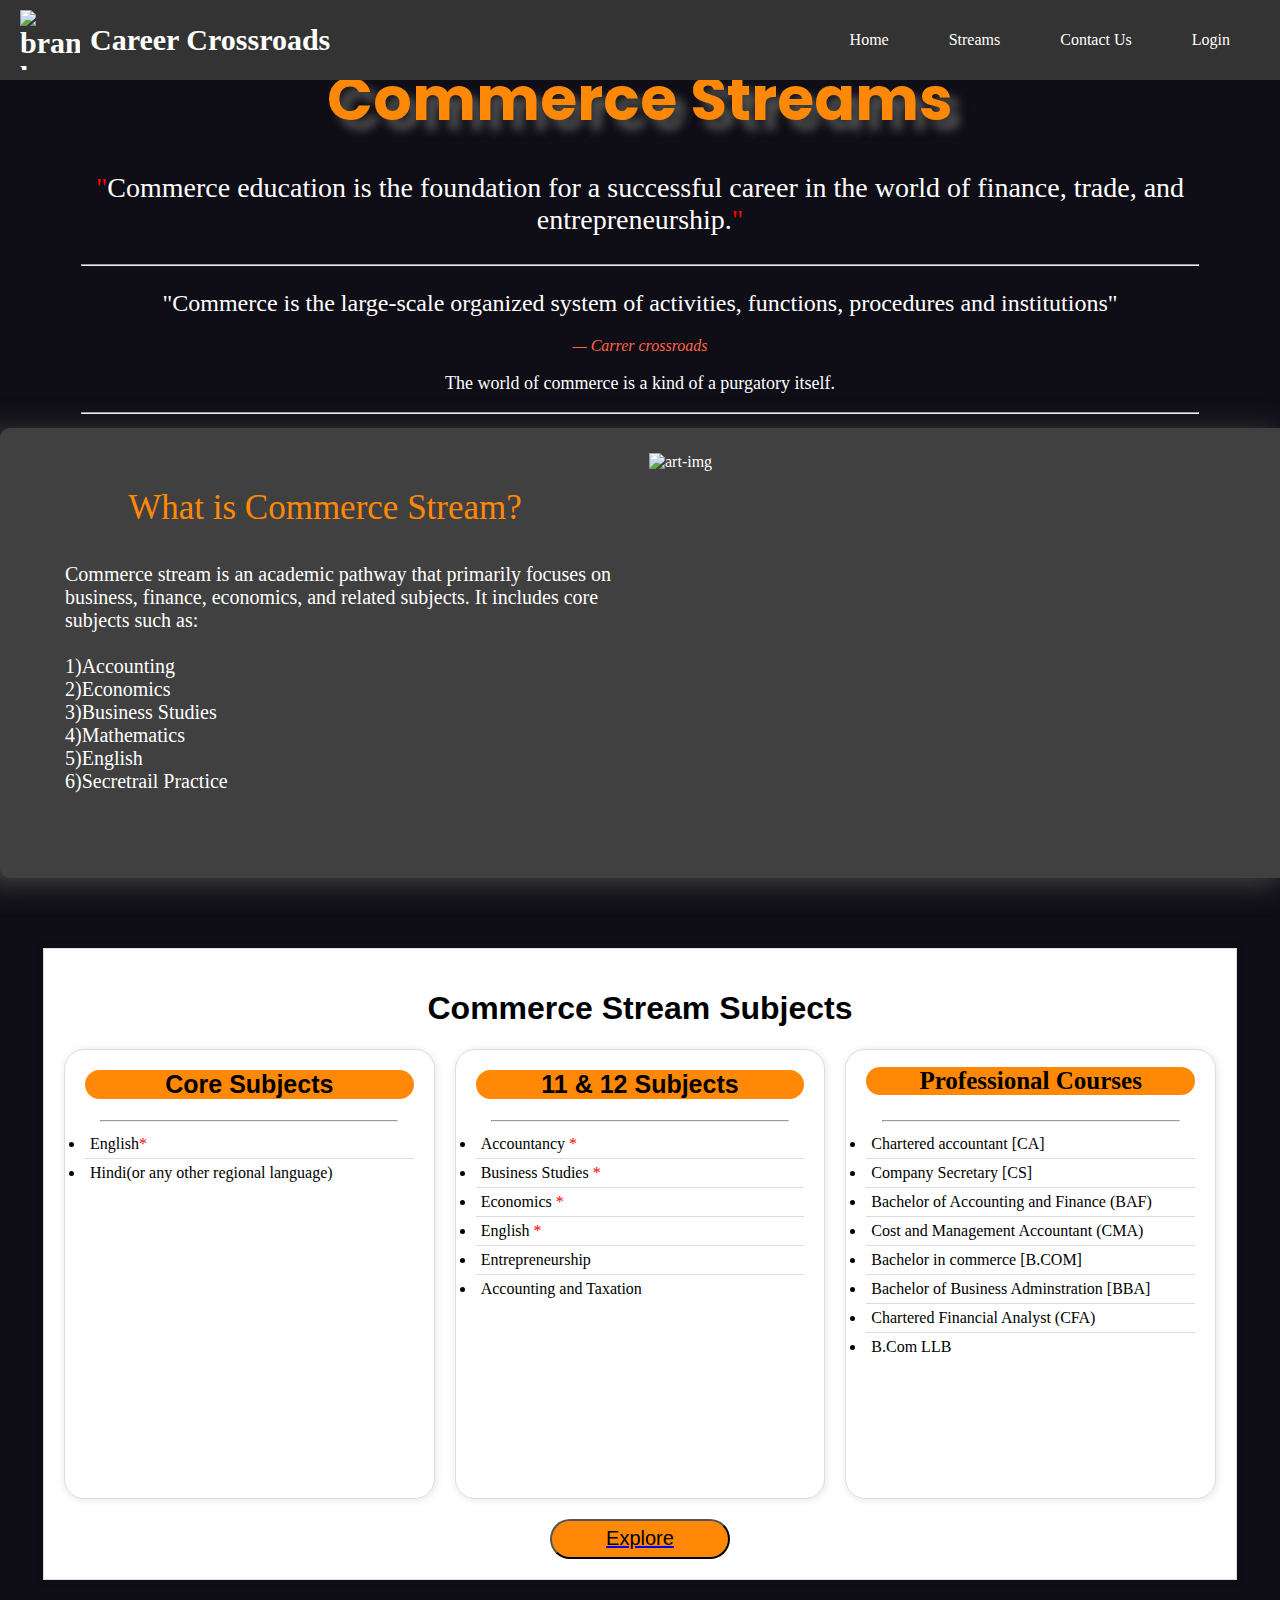
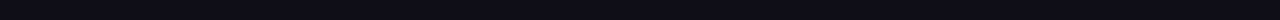
==== pages/commerce_pages/commerce.html @ eab494d9 "Ref section Removed" ====
<!DOCTYPE html>
<html lang="en">

<head>
    <meta charset="UTF-8">
    <meta name="viewport" content="width=device-width, initial-scale=1.0">
    <title>Commerce</title>
    <style>
       @import url(https://fonts.googleapis.com/css2?family=Poppins:wght@300;400;500;600;700&display=swap);

        body {
            margin: 0;
            padding: 0;
            background-color: #0f0e17;
            box-sizing: border-box;
        }

        .navbar {
    display: flex;
    justify-content: space-between;
    align-items: center;
    background-color: #333;
    padding: 10px 20px;
    position: fixed;
    top: 0px;
    width: 100%;
}

.nav-logo a {
    display: flex;
    align-items: center;
    color: #fffffe;
    font-size: 30px;
    font-weight: bold;
    text-decoration: none;
    transition: color 0.3s;
}

.nav-logo img {
    width: 60px;
    height: 60px;
    margin-right: 10px;
}

.nav-logo a:hover {
    color: #ff6347;
}

.nav-menu {
    list-style: none;
    display: flex;
    margin: 0;
    padding: 0;
    margin-right: 50px;
}

.nav-item {
    margin-left: 20px;
    position: relative;
}

.nav-item a {
    color: #fffffe;
    text-decoration: none;
    padding: 10px 20px;
    display: block;
    transition: color 0.3s, background-color 0.3s, transform 0.3s;
}

.nav-item a:hover {
    color: #ff6347;
    background-color: #0f0e17;
    border-radius: 5px;
    transform: scale(1.1);
}

.dropdown-content {
    display: none;
    position: absolute;
    background-color: #333;
    min-width: 160px;
    box-shadow: 0 8px 16px rgba(0, 0, 0, 0.2);
    z-index: 1;
    border-radius: 5px;
    opacity: 0;
    transition: opacity 0.3s;
}

.dropdown-content a {
    color: #fffffe;
    padding: 12px 16px;
    text-decoration: none;
    display: block;
    transition: color 0.3s, background-color 0.3s;
}

.dropdown-content a:hover {
    background-color: #0f0e17;
    color: #ff6347;
}

.dropdown:hover .dropdown-content {
    display: block;
    opacity: 1;
}

.dropdown-content a:first-child {
    border-top-left-radius: 5px;
    border-top-right-radius: 5px;
}

.dropdown-content a:last-child {
    border-bottom-left-radius: 5px;
    border-bottom-right-radius: 5px;
}

.dropdown-items {
    display: none;
    flex-direction: column;
    cursor: pointer;
    margin-right: 30px;
}

.dropdown-items span {
    background-color: #fffffe;
    border-radius: 2px;
    display: block;
    height: 3px;
    margin: 5px 0;
    width: 25px;
    transition: all 0.3s;
}

.headline-1 {
    font-size: 65px;
    font-weight: bolder;
    color: #ff8906;
    text-align: center;
    position: relative;
    top: -635px;
}

.headline-2 {
    font-size: 65px;
    font-weight: bolder;
    color: #fffffe;
    text-align: center;
    position: relative;
    top: -700px;
}

.headline-3 {
    font-size: 30px;
    color: #fffffe;
    text-align: center;
    position: relative;
    top: -400px;
}

.explore-field {
    font: 50px bold;
    color: #fffffe;
    text-align: center;
    position: relativ;
    top: -200px;
}






        .header {
            color: white;
            background-size: 100% 300px;
            background-position: 0% 100%;
            height: 300px;
            display: flex;
            justify-content: center;
            align-items: center;
            text-align: center;
            padding: 20px;
        }

        .h1 {
            margin-top: 100px;
            font-size: 60px;
            font-weight: bold;
            margin-bottom: 20px;
            font-family:Poppins;
            color: #ff8906;
            text-shadow: #505050 10px 10px 10px;
        }


        .para {
            font-size: 28px;
        }

        .headingbq {
            font-size: 24px;
            margin-bottom: 20px;
        }

        cite {
            color: #ff6347;
        }

        hr {
            width: 90%;
            color: #ff8906
        }

        .sub-para {
            font-size: 18px;
        }

        .container {
            margin: 70px auto;
            padding: auto;
            width: 1300px;
            height: 450px;
            border-color: white;
            display: flex;
            flex-direction: row;
            justify-content: space-around;
            background-color: #404040;
            border-radius: 10px;
            box-shadow: #474646 -19px 5px 30px;
        }

        .sub-container {
            width: 650px;
            height: 270px;
            margin: 20px;
            padding: 5px;
            color: white;
            text-align: align;

        }

        .content-img {
            height: 450px;
            width: 700px;
            margin-top: -25px;
            margin-left: -26px;
            border-radius: px 5px 10px 0px;
        }

        .heading {
            color: #ff8906;
            font-size: 35px;
            text-align: center;
          
        }

        .sub-content {
            color: white;
            font-size: 20px;
            margin-left: 40px;
            font-family: 'Times New Roman', Times, serif;
        }

        .subject-container {
            width: 90%;
            margin: 40px auto;
            padding: 20px;
            background-color: #ffffff;
            border: 1px solid #ddd;
            box-shadow: 0 0 10px rgba(0, 0, 0, 0.1);
        }

        .card-grid {
            display: grid;
            grid-template-columns: repeat(3, 1fr);
            grid-gap: 20px;
            width: 100%;
            height: 50vh;


        }

        .pc {
            color: red;
        }

        .card {

            background-color: #fff;
            padding: 20px;
            border: 1px solid #ddd;
            border-radius: 20px;
            box-shadow: 1px 1px 9px rgba(0, 0, 0, 0.1);
        }

        .sub-h1 {
            text-align: center;
            font-family:Verdana, Geneva, Tahoma, sans-serif;
        }

        .card h2 {
            margin-top: 0;
            text-align: center;
            font-family:Verdana, Geneva, Tahoma, sans-serif;
        }

        .card ul {
            padding: 0;
            margin: 0;
        }

        .card li {
            padding: 5px;
            border-bottom: 1px solid #ddd;
            

        }

        .card li:last-child {
            border-bottom: none;
        }

        .card li:hover {
            background-color: #9b9898;
            cursor: pointer;
            font-size: 19px;
            border: 5px rgb(218, 16, 16);
        }

        .star {
            color: red;

        }


        .deg {
            font-size: 25px;
            background-color: #ff8906;
            border-radius: 20px;
            text-align: center;
        }

        .deg1 {
            font-size: 25px;
            background-color: #ff8906;
            border-radius: 20px;
            text-align: center;
            margin-top: -3px;
        }

        .ex {
            font-size: 20px;
            background-color: #ff8906;
            border-radius: 20px;
            width: 180px;
            display: block;
            margin-left: auto;
            margin-right: auto;
            height: 40px;
            margin-top: 20px;
        }

        .ex:hover {
            background-color: #fac588;
            transition: 0.8s ease-out;
            width: 150px;
            height: 40px;
        }
        .ref{
            height: 400px;
            width:100%;
            background-color: #525252;
            display: block;
            margin-left: auto;
            margin-right: auto;

        }

        @media screen and (max-width:768px){
     
    .nav-menu {
        display: none;
        flex-direction: column;
        width: 100%;
        position: absolute;
        top: 50px;
        left: 0;
        background-color: #333;
        padding: 0;
    }

    .nav-logo img {
        width: 30px;
        height: 30px;
    }

    .nav-logo a {
        font-size: 20px;
    }

    .nav-menu.active {
        display: flex;
    }

    .nav-item {
        margin-left: 30px;
    }

    .nav-item a {
        padding: 10px;
        border-top: 1px solid #444;
    }

    .dropdown-items {
        display: flex;
    }

    .head-image-1 {
        float: right;
    }

    .headline-1 {
        font-size: 32px;
    }

    .headline-2 {
        font-size: 32px;
        position: relative;
        top: -650px;
    }

    .headline-3 {
        font-size: 20px;
    }

    .main-product-img {
        width: 300px;
    }

    .card {
        width: 400px;
        border-radius: 10px;
    }

     .heading{
        text-align: center;
        
    }

  
        
  
  
}
        
    </style>
</head>

<body>
    <nav class="navbar">
        <div class="nav-logo">
            <a href="index.html">
                <img src="http://127.0.0.1:5500/images/index-page-images/brand-logo.png" alt="brand logo">
                Career Crossroads
            </a>
        </div>

        <ul class="nav-menu" id="navMenu">
            <li class="nav-item"><a href="index.html">Home</a></li>
            <li class="nav-item dropdown">
                <a href="#" class="dropbtn">Streams</a>
                <div class="dropdown-content">
                    <a href="./pages/science_pages/science_main.html">Science</a>
                    <a href="commerce.html">Commerce</a>
                    <a href="./pages/arts_pages/arts_main.html">Arts</a>
                </div>
            </li>

            <li class="nav-item"><a href="./pages/contact.html">Contact Us</a></li>
            <li class="nav-item"><a href="./pages/login.html">Login</a></li>
        </ul>

        <div class="dropdown-items" id="dropdown-items">
            <span></span>
            <span></span>
            <span></span>
        </div>
    </nav>

    <div class="back">
        <img src="c:\Users\hp\Downloads\unseen-studio-s9CC2SKySJM-unsplash.jpg" alt="" height="400px">
    </div>

    <section class="header">
        <div class="header-container">
            <h1 class="h1">Commerce Streams</h1>
            <p class="para"> <span class=star>"</span>Commerce education is the foundation for a successful career in the world of finance,
                trade, and entrepreneurship.<span class=star>"</span></p> <hr>
            <blockquote>
                <p class="headingbq">"Commerce is the large-scale organized system of activities, functions, procedures
                    and institutions"</p>
                <cite>— Carrer crossroads</cite>
            </blockquote>
            <p class="sub-para">The world of commerce is a kind of a purgatory itself.
            </p>
            <hr>
        </div>
    </section>


    <div class="container">
        <div class="sub-container">

            <p class="heading">What is Commerce Stream?</p>
            <p class="sub-content">
                Commerce stream is an academic pathway that primarily focuses on business, finance, economics, and
                related subjects. It includes core subjects such as: <br><br>

                1)Accounting <br>
                2)Economics <br>
                3)Business Studies <br>
                4)Mathematics <br>
                5)English <br>
                6)Secretrail Practice <br>
            </p>
        </div>
        <div class="sub-container">
            <img src="https://imgs.search.brave.com/C-bdutwJGm-SZoYsLC5X7ByjfUO8PsVT6_8XfRWaPjs/rs:fit:500:0:0:0/g:ce/aHR0cHM6Ly9kMTRi/OWN0dzBtNmZpZC5j/bG91ZGZyb250Lm5l/dC91Z2Jsb2cvd3At/Y29udGVudC91cGxv/YWRzLzIwMTkvMDkv/c2h1dHRlcnN0b2Nr/XzExNzEyMzg4MTIt/Q29udmVydGVkLTAx/LTEwMjR4NjcxLmpw/Zw"
                alt="art-img" class="content-img">
        </div>
    </div>
    <div class="subject-container">

        <h1 class="sub-h1">Commerce Stream Subjects</h1>
        <div class="card-grid">
            <div class="card">
                <h2 class=" deg">Core Subjects</h2>
                <hr>
                <ul>
                    <li>English<span class="star">*</span></li>
                    <li>Hindi(or any other regional language)</li>
                </ul>
            </div>
            <div class="card">
                <h2 class=" deg"> 11 & 12 Subjects</h2>
                <hr>
                <ul>
                    <li>Accountancy <span class="star">*</span></li>
                    <li> Business Studies <span class="star">*</span></li>
                    <li> Economics <span class="star">*</span></li>
                    <li> English <span class="star">*</span></li>
                    <li>Entrepreneurship</li>
                    <li>Accounting and Taxation</li>

                </ul>
            </div>
            <div class="card">
                <h3 class=" deg1">Professional Courses</h3>
                <hr class="pc">
                <ul>
                    <li>Chartered accountant [CA]</li>
                    <li>Company Secretary [CS]</li>
                    <li>Bachelor of Accounting and Finance (BAF)</li>
                    <li>Cost and Management Accountant (CMA)</li>
                    <li>Bachelor in commerce [B.COM]</li>
                    <li>Bachelor of Business Adminstration [BBA]</li>
                    <li>Chartered Financial Analyst (CFA)</li>
                    <li>B.Com LLB</li>
                </ul>
            </div>

        </div>
        <div class="explore">
            <a href="com_Exam.html"><button class="ex" id="explore">Explore</button></a>
        </div>
    
    </div>
   

  


</body>

</html>
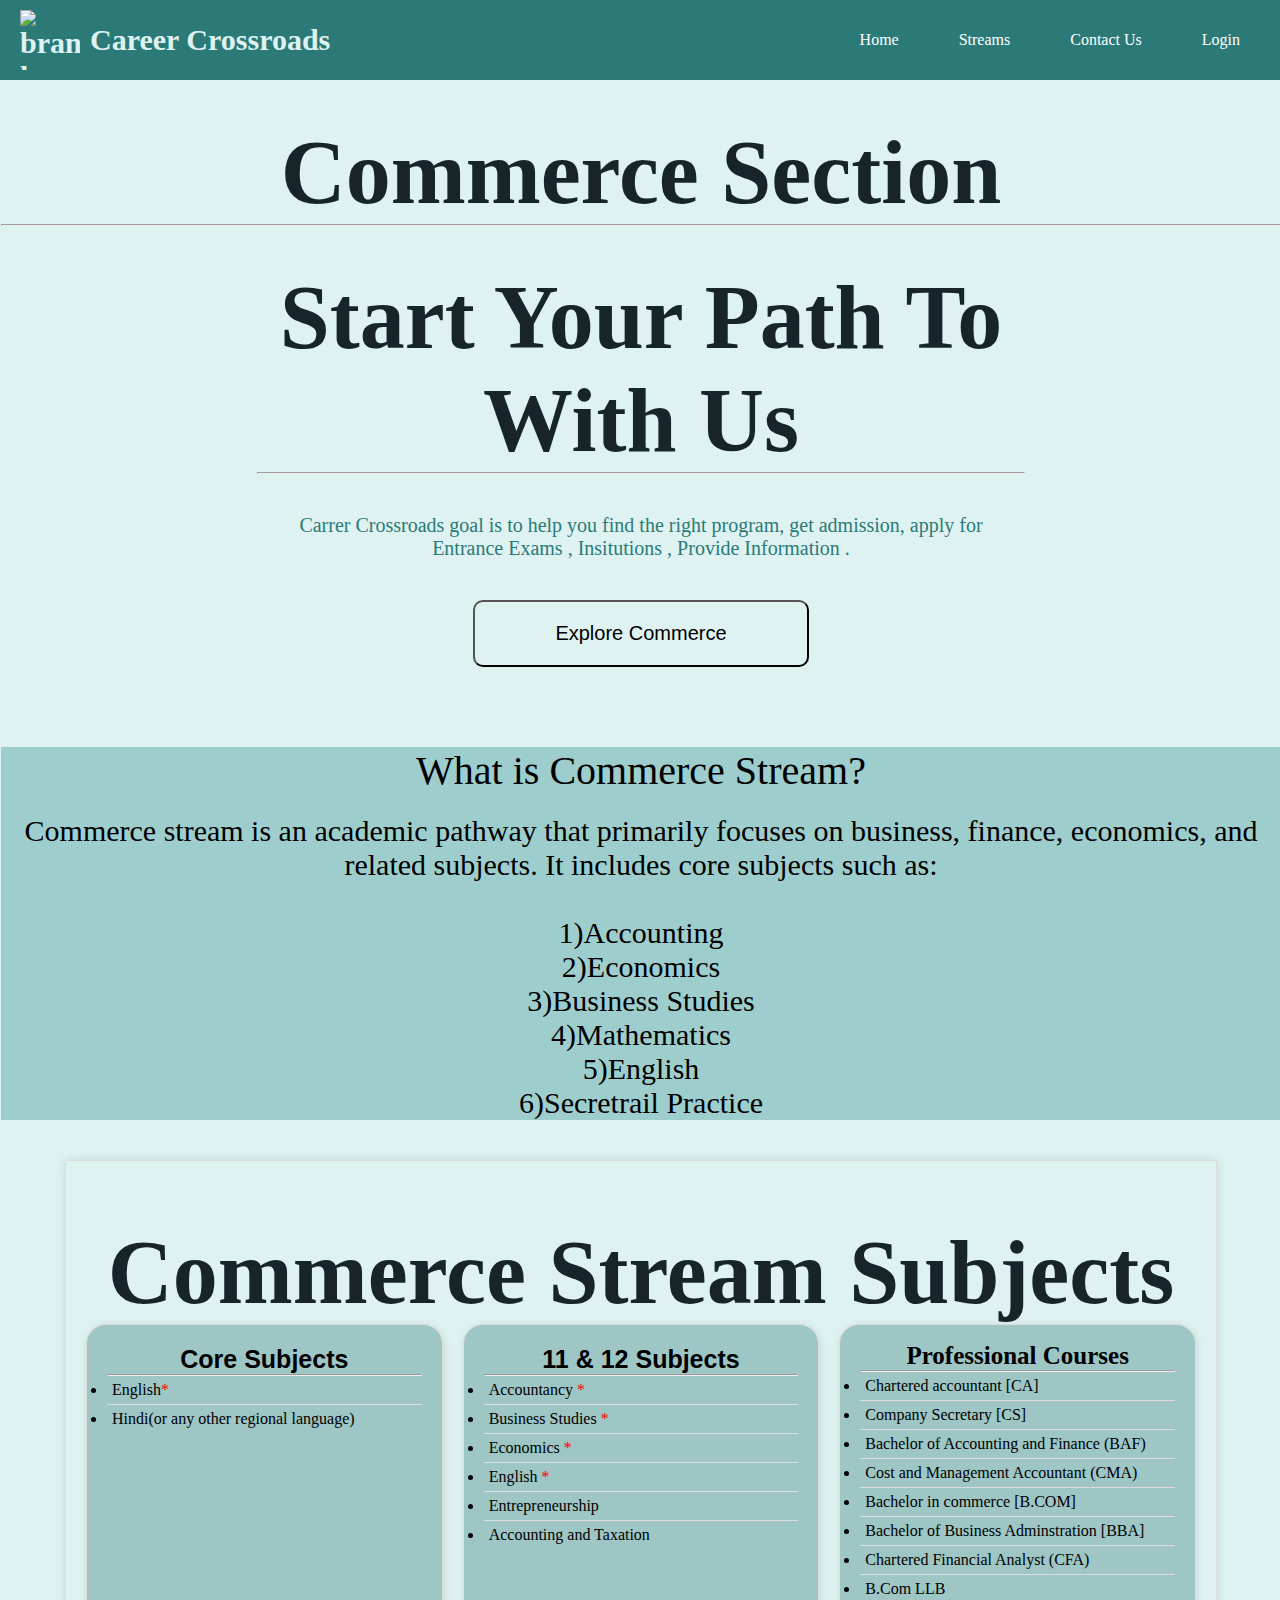
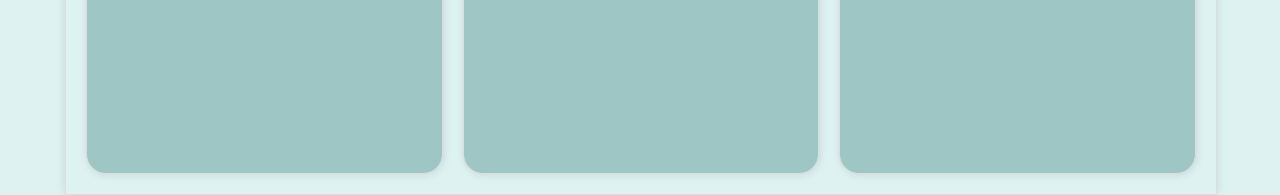
==== commit 09fce02d: "Merge pull request #72 from Vaibhav55072/master" ====
--- a/pages/commerce_pages/commerce.html
+++ b/pages/commerce_pages/commerce.html
@@ -5,462 +5,15 @@
     <meta charset="UTF-8">
     <meta name="viewport" content="width=device-width, initial-scale=1.0">
     <title>Commerce</title>
-    <style>
-       @import url(https://fonts.googleapis.com/css2?family=Poppins:wght@300;400;500;600;700&display=swap);
-
-        body {
-            margin: 0;
-            padding: 0;
-            background-color: #0f0e17;
-            box-sizing: border-box;
-        }
-
-        .navbar {
-    display: flex;
-    justify-content: space-between;
-    align-items: center;
-    background-color: #333;
-    padding: 10px 20px;
-    position: fixed;
-    top: 0px;
-    width: 100%;
-}
-
-.nav-logo a {
-    display: flex;
-    align-items: center;
-    color: #fffffe;
-    font-size: 30px;
-    font-weight: bold;
-    text-decoration: none;
-    transition: color 0.3s;
-}
-
-.nav-logo img {
-    width: 60px;
-    height: 60px;
-    margin-right: 10px;
-}
-
-.nav-logo a:hover {
-    color: #ff6347;
-}
-
-.nav-menu {
-    list-style: none;
-    display: flex;
-    margin: 0;
-    padding: 0;
-    margin-right: 50px;
-}
-
-.nav-item {
-    margin-left: 20px;
-    position: relative;
-}
-
-.nav-item a {
-    color: #fffffe;
-    text-decoration: none;
-    padding: 10px 20px;
-    display: block;
-    transition: color 0.3s, background-color 0.3s, transform 0.3s;
-}
-
-.nav-item a:hover {
-    color: #ff6347;
-    background-color: #0f0e17;
-    border-radius: 5px;
-    transform: scale(1.1);
-}
-
-.dropdown-content {
-    display: none;
-    position: absolute;
-    background-color: #333;
-    min-width: 160px;
-    box-shadow: 0 8px 16px rgba(0, 0, 0, 0.2);
-    z-index: 1;
-    border-radius: 5px;
-    opacity: 0;
-    transition: opacity 0.3s;
-}
-
-.dropdown-content a {
-    color: #fffffe;
-    padding: 12px 16px;
-    text-decoration: none;
-    display: block;
-    transition: color 0.3s, background-color 0.3s;
-}
-
-.dropdown-content a:hover {
-    background-color: #0f0e17;
-    color: #ff6347;
-}
-
-.dropdown:hover .dropdown-content {
-    display: block;
-    opacity: 1;
-}
-
-.dropdown-content a:first-child {
-    border-top-left-radius: 5px;
-    border-top-right-radius: 5px;
-}
-
-.dropdown-content a:last-child {
-    border-bottom-left-radius: 5px;
-    border-bottom-right-radius: 5px;
-}
-
-.dropdown-items {
-    display: none;
-    flex-direction: column;
-    cursor: pointer;
-    margin-right: 30px;
-}
-
-.dropdown-items span {
-    background-color: #fffffe;
-    border-radius: 2px;
-    display: block;
-    height: 3px;
-    margin: 5px 0;
-    width: 25px;
-    transition: all 0.3s;
-}
-
-.headline-1 {
-    font-size: 65px;
-    font-weight: bolder;
-    color: #ff8906;
-    text-align: center;
-    position: relative;
-    top: -635px;
-}
-
-.headline-2 {
-    font-size: 65px;
-    font-weight: bolder;
-    color: #fffffe;
-    text-align: center;
-    position: relative;
-    top: -700px;
-}
-
-.headline-3 {
-    font-size: 30px;
-    color: #fffffe;
-    text-align: center;
-    position: relative;
-    top: -400px;
-}
-
-.explore-field {
-    font: 50px bold;
-    color: #fffffe;
-    text-align: center;
-    position: relativ;
-    top: -200px;
-}
-
-
-
-
-
-
-        .header {
-            color: white;
-            background-size: 100% 300px;
-            background-position: 0% 100%;
-            height: 300px;
-            display: flex;
-            justify-content: center;
-            align-items: center;
-            text-align: center;
-            padding: 20px;
-        }
-
-        .h1 {
-            margin-top: 100px;
-            font-size: 60px;
-            font-weight: bold;
-            margin-bottom: 20px;
-            font-family:Poppins;
-            color: #ff8906;
-            text-shadow: #505050 10px 10px 10px;
-        }
-
-
-        .para {
-            font-size: 28px;
-        }
-
-        .headingbq {
-            font-size: 24px;
-            margin-bottom: 20px;
-        }
-
-        cite {
-            color: #ff6347;
-        }
-
-        hr {
-            width: 90%;
-            color: #ff8906
-        }
-
-        .sub-para {
-            font-size: 18px;
-        }
-
-        .container {
-            margin: 70px auto;
-            padding: auto;
-            width: 1300px;
-            height: 450px;
-            border-color: white;
-            display: flex;
-            flex-direction: row;
-            justify-content: space-around;
-            background-color: #404040;
-            border-radius: 10px;
-            box-shadow: #474646 -19px 5px 30px;
-        }
-
-        .sub-container {
-            width: 650px;
-            height: 270px;
-            margin: 20px;
-            padding: 5px;
-            color: white;
-            text-align: align;
-
-        }
-
-        .content-img {
-            height: 450px;
-            width: 700px;
-            margin-top: -25px;
-            margin-left: -26px;
-            border-radius: px 5px 10px 0px;
-        }
-
-        .heading {
-            color: #ff8906;
-            font-size: 35px;
-            text-align: center;
-          
-        }
-
-        .sub-content {
-            color: white;
-            font-size: 20px;
-            margin-left: 40px;
-            font-family: 'Times New Roman', Times, serif;
-        }
-
-        .subject-container {
-            width: 90%;
-            margin: 40px auto;
-            padding: 20px;
-            background-color: #ffffff;
-            border: 1px solid #ddd;
-            box-shadow: 0 0 10px rgba(0, 0, 0, 0.1);
-        }
-
-        .card-grid {
-            display: grid;
-            grid-template-columns: repeat(3, 1fr);
-            grid-gap: 20px;
-            width: 100%;
-            height: 50vh;
-
-
-        }
-
-        .pc {
-            color: red;
-        }
-
-        .card {
-
-            background-color: #fff;
-            padding: 20px;
-            border: 1px solid #ddd;
-            border-radius: 20px;
-            box-shadow: 1px 1px 9px rgba(0, 0, 0, 0.1);
-        }
-
-        .sub-h1 {
-            text-align: center;
-            font-family:Verdana, Geneva, Tahoma, sans-serif;
-        }
-
-        .card h2 {
-            margin-top: 0;
-            text-align: center;
-            font-family:Verdana, Geneva, Tahoma, sans-serif;
-        }
-
-        .card ul {
-            padding: 0;
-            margin: 0;
-        }
-
-        .card li {
-            padding: 5px;
-            border-bottom: 1px solid #ddd;
-            
-
-        }
-
-        .card li:last-child {
-            border-bottom: none;
-        }
-
-        .card li:hover {
-            background-color: #9b9898;
-            cursor: pointer;
-            font-size: 19px;
-            border: 5px rgb(218, 16, 16);
-        }
-
-        .star {
-            color: red;
-
-        }
-
-
-        .deg {
-            font-size: 25px;
-            background-color: #ff8906;
-            border-radius: 20px;
-            text-align: center;
-        }
-
-        .deg1 {
-            font-size: 25px;
-            background-color: #ff8906;
-            border-radius: 20px;
-            text-align: center;
-            margin-top: -3px;
-        }
-
-        .ex {
-            font-size: 20px;
-            background-color: #ff8906;
-            border-radius: 20px;
-            width: 180px;
-            display: block;
-            margin-left: auto;
-            margin-right: auto;
-            height: 40px;
-            margin-top: 20px;
-        }
-
-        .ex:hover {
-            background-color: #fac588;
-            transition: 0.8s ease-out;
-            width: 150px;
-            height: 40px;
-        }
-        .ref{
-            height: 400px;
-            width:100%;
-            background-color: #525252;
-            display: block;
-            margin-left: auto;
-            margin-right: auto;
-
-        }
-
-        @media screen and (max-width:768px){
-     
-    .nav-menu {
-        display: none;
-        flex-direction: column;
-        width: 100%;
-        position: absolute;
-        top: 50px;
-        left: 0;
-        background-color: #333;
-        padding: 0;
-    }
-
-    .nav-logo img {
-        width: 30px;
-        height: 30px;
-    }
-
-    .nav-logo a {
-        font-size: 20px;
-    }
-
-    .nav-menu.active {
-        display: flex;
-    }
-
-    .nav-item {
-        margin-left: 30px;
-    }
-
-    .nav-item a {
-        padding: 10px;
-        border-top: 1px solid #444;
-    }
-
-    .dropdown-items {
-        display: flex;
-    }
-
-    .head-image-1 {
-        float: right;
-    }
-
-    .headline-1 {
-        font-size: 32px;
-    }
-
-    .headline-2 {
-        font-size: 32px;
-        position: relative;
-        top: -650px;
-    }
-
-    .headline-3 {
-        font-size: 20px;
-    }
-
-    .main-product-img {
-        width: 300px;
-    }
-
-    .card {
-        width: 400px;
-        border-radius: 10px;
-    }
-
-     .heading{
-        text-align: center;
-        
-    }
-
-  
-        
-  
-  
-}
-        
-    </style>
+    <link rel="stylesheet" href="./../../css/commerce.css">
+    <script src="https://unpkg.com/typed.js@2.1.0/dist/typed.umd.js"></script>
 </head>
 
 <body>
     <nav class="navbar">
         <div class="nav-logo">
             <a href="index.html">
-                <img src="http://127.0.0.1:5500/images/index-page-images/brand-logo.png" alt="brand logo">
+                <img src="brand-logo.png" alt="brand logo">
                 Career Crossroads
             </a>
         </div>
@@ -486,100 +39,96 @@
             <span></span>
         </div>
     </nav>
+    <div class="main">
+        <h1 class="Section">Commerce Section</h1>
+        <hr>
+        <h1>
+            Start Your Path To <br><span class="auto-type"> </span> With Us
+        </h1>
+        <hr class="hr1">
+        <p class="note">
+            Carrer Crossroads goal is to help you find the right program, get admission, apply for <br>
+            Entrance Exams , Insitutions , Provide Information .
+        </p>
+        <div class="button">
+            <a href="programs.html"><button class="btn">Explore Commerce</button></a>
 
-    <div class="back">
-        <img src="c:\Users\hp\Downloads\unseen-studio-s9CC2SKySJM-unsplash.jpg" alt="" height="400px">
-    </div>
+        </div>
 
-    <section class="header">
-        <div class="header-container">
-            <h1 class="h1">Commerce Streams</h1>
-            <p class="para"> <span class=star>"</span>Commerce education is the foundation for a successful career in the world of finance,
-                trade, and entrepreneurship.<span class=star>"</span></p> <hr>
-            <blockquote>
-                <p class="headingbq">"Commerce is the large-scale organized system of activities, functions, procedures
-                    and institutions"</p>
-                <cite>— Carrer crossroads</cite>
-            </blockquote>
-            <p class="sub-para">The world of commerce is a kind of a purgatory itself.
-            </p>
-            <hr>
-        </div>
-    </section>
+        
+            <div class="con">
 
+                <p class="headingg">What is Commerce Stream?</p>
+                <p class="sub-content">
+                    Commerce stream is an academic pathway that primarily focuses on  business, finance, economics, and
+                    related subjects. It includes core subjects such as: <br><br>
 
-    <div class="container">
-        <div class="sub-container">
-
-            <p class="heading">What is Commerce Stream?</p>
-            <p class="sub-content">
-                Commerce stream is an academic pathway that primarily focuses on business, finance, economics, and
-                related subjects. It includes core subjects such as: <br><br>
-
-                1)Accounting <br>
-                2)Economics <br>
-                3)Business Studies <br>
-                4)Mathematics <br>
-                5)English <br>
-                6)Secretrail Practice <br>
-            </p>
-        </div>
-        <div class="sub-container">
-            <img src="https://imgs.search.brave.com/C-bdutwJGm-SZoYsLC5X7ByjfUO8PsVT6_8XfRWaPjs/rs:fit:500:0:0:0/g:ce/aHR0cHM6Ly9kMTRi/OWN0dzBtNmZpZC5j/bG91ZGZyb250Lm5l/dC91Z2Jsb2cvd3At/Y29udGVudC91cGxv/YWRzLzIwMTkvMDkv/c2h1dHRlcnN0b2Nr/XzExNzEyMzg4MTIt/Q29udmVydGVkLTAx/LTEwMjR4NjcxLmpw/Zw"
-                alt="art-img" class="content-img">
-        </div>
-    </div>
-    <div class="subject-container">
-
-        <h1 class="sub-h1">Commerce Stream Subjects</h1>
-        <div class="card-grid">
-            <div class="card">
-                <h2 class=" deg">Core Subjects</h2>
-                <hr>
-                <ul>
-                    <li>English<span class="star">*</span></li>
-                    <li>Hindi(or any other regional language)</li>
-                </ul>
-            </div>
-            <div class="card">
-                <h2 class=" deg"> 11 & 12 Subjects</h2>
-                <hr>
-                <ul>
-                    <li>Accountancy <span class="star">*</span></li>
-                    <li> Business Studies <span class="star">*</span></li>
-                    <li> Economics <span class="star">*</span></li>
-                    <li> English <span class="star">*</span></li>
-                    <li>Entrepreneurship</li>
-                    <li>Accounting and Taxation</li>
-
-                </ul>
-            </div>
-            <div class="card">
-                <h3 class=" deg1">Professional Courses</h3>
-                <hr class="pc">
-                <ul>
-                    <li>Chartered accountant [CA]</li>
-                    <li>Company Secretary [CS]</li>
-                    <li>Bachelor of Accounting and Finance (BAF)</li>
-                    <li>Cost and Management Accountant (CMA)</li>
-                    <li>Bachelor in commerce [B.COM]</li>
-                    <li>Bachelor of Business Adminstration [BBA]</li>
-                    <li>Chartered Financial Analyst (CFA)</li>
-                    <li>B.Com LLB</li>
-                </ul>
+                    1)Accounting <br>
+                    2)Economics <br>
+                    3)Business Studies <br>
+                    4)Mathematics <br>
+                    5)English <br>
+                    6)Secretrail Practice <br>
+                </p>
             </div>
 
-        </div>
-        <div class="explore">
-            <a href="com_Exam.html"><button class="ex" id="explore">Explore</button></a>
-        </div>
-    
-    </div>
-   
+            <div class="subject-container">
 
-  
+                <h1 class="sub-h1">Commerce Stream Subjects</h1>
+                <div class="card-grid">
+                    <div class="card">
+                        <h2 class=" deg">Core Subjects</h2>
+                        <hr>
+                        <ul>
+                            <li>English<span class="star">*</span></li>
+                            <li>Hindi(or any other regional language)</li>
+                        </ul>
+                    </div>
+                    <div class="card">
+                        <h2 class=" deg"> 11 & 12 Subjects</h2>
+                        <hr>
+                        <ul>
+                            <li>Accountancy <span class="star">*</span></li>
+                            <li> Business Studies <span class="star">*</span></li>
+                            <li> Economics <span class="star">*</span></li>
+                            <li> English <span class="star">*</span></li>
+                            <li>Entrepreneurship</li>
+                            <li>Accounting and Taxation</li>
 
+                        </ul>
+                    </div>
+                    <div class="card">
+                        <h3 class=" deg1">Professional Courses</h3>
+                        <hr class="pc">
+                        <ul>
+                            <li>Chartered accountant [CA]</li>
+                            <li>Company Secretary [CS]</li>
+                            <li>Bachelor of Accounting and Finance (BAF)</li>
+                            <li>Cost and Management Accountant (CMA)</li>
+                            <li>Bachelor in commerce [B.COM]</li>
+                            <li>Bachelor of Business Adminstration [BBA]</li>
+                            <li>Chartered Financial Analyst (CFA)</li>
+                            <li>B.Com LLB</li>
+                        </ul>
+                    </div>
 
+                </div>
+             
+
+            </div>
+
+        
+
+       
+        <script>
+            const typed = new Typed(".auto-type", {
+                strings: ["Dream", "Success", "Consistency", "Excellence", "Growth"],
+                typespeed: 150,
+                backspeed: 150,
+                looped: true
+
+            })
+        </script>
 </body>
 
 </html>--- a/css/commerce.css
+++ b/css/commerce.css
@@ -0,0 +1,406 @@
+* {
+    margin: 0;
+    padding: 0;
+    box-sizing: border-box;
+}
+
+@import url(https://fonts.googleapis.com/css2?family=Poppins:wght@300;400;500;600;700&display=swap);
+
+body {
+
+    margin: 0;
+    padding: 0;
+    background-color: #def2f1;
+}
+
+.navbar {
+    display: flex;
+    justify-content: space-between;
+    align-items: center;
+    background-color: #2b7a78;
+    padding: 10px 20px;
+    position: relative;
+}
+
+.nav-logo a {
+    display: flex;
+    align-items: center;
+    color: #def2f1;
+    font-size: 30px;
+    font-weight: bold;
+    text-decoration: none;
+    transition: color 0.3s;
+}
+
+.nav-logo img {
+    width: 60px;
+    height: 60px;
+    margin-right: 10px;
+}
+
+.nav-logo a:hover {
+    color: #17252a;
+}
+
+.nav-menu {
+    list-style: none;
+    display: flex;
+    margin: 0;
+    padding: 0;
+}
+
+.nav-item {
+    margin-left: 20px;
+    position: relative;
+}
+
+.nav-item a {
+    color: #feffff;
+    text-decoration: none;
+    padding: 10px 20px;
+    display: block;
+    transition: color 0.3s, background-color 0.3s, transform 0.3s;
+}
+
+.nav-item a:hover {
+    color: #17252a;
+    background-color: #def2f1;
+    border-radius: 5px;
+    transform: scale(1.1);
+}
+
+.dropdown-content {
+    display: none;
+    position: absolute;
+    background-color: #2b7a78;
+    min-width: 160px;
+    box-shadow: 0 8px 16px #2b7a78;
+    z-index: 1;
+    border-radius: 5px;
+    opacity: 0;
+    transition: opacity 0.3s;
+}
+
+.dropdown-content a {
+    color: #17252a;
+    padding: 12px 16px;
+    text-decoration: none;
+    display: block;
+    transition: color 0.3s, background-color 0.3s;
+}
+
+.dropdown-content a:hover {
+    background-color: #def2f1;
+    color: #17252a;
+}
+
+.dropdown:hover .dropdown-content {
+    display: block;
+    opacity: 1;
+}
+
+.dropdown-content a:first-child {
+    border-top-left-radius: 5px;
+    border-top-right-radius: 5px;
+}
+
+.dropdown-content a:last-child {
+    border-bottom-left-radius: 5px;
+    border-bottom-right-radius: 5px;
+}
+
+.dropdown-items {
+    display: none;
+    flex-direction: column;
+    cursor: pointer;
+}
+
+.dropdown-items span {
+    background-color: #17252a;
+    border-radius: 2px;
+    display: block;
+    height: 3px;
+    margin: 5px 0;
+    width: 25px;
+    transition: all 0.3s;
+}
+
+.brand-img-footer {
+    height: 70px;
+    margin-bottom: 20px;
+}
+
+.footer {
+    background-color: #2b7a78;
+    color: #fffffe;
+    text-align: center;
+    padding: 10px 0;
+    margin-top: 30px;
+}
+
+.footer-social-icons {
+    margin-bottom: 20px;
+    display: flex;
+    justify-content: center;
+    flex-wrap: wrap;
+    gap: 40px;
+}
+
+.footer-social-icons .social-icon {
+    margin: 0 10px;
+    text-decoration: none;
+    color: #fffffe;
+}
+
+.footer-social-icons img {
+    width: 30px;
+    height: 30px;
+
+}
+
+.footer-links {
+    margin-bottom: 20px;
+}
+
+.footer-links a {
+    color: #fff;
+    margin: 0 15px;
+    text-decoration: none;
+    font-size: 14px;
+}
+
+.footer-links a:hover {
+    text-decoration: underline;
+}
+
+.footer-copyright {
+    font-size: 14px;
+}
+
+.top-icon {
+    height: 60px;
+}
+
+
+@media (max-width: 768px) {
+    .nav-menu {
+        display: none;
+        flex-direction: column;
+        width: 100%;
+        position: absolute;
+        top: 50px;
+        left: 0;
+        background-color: #2b7a78;
+        padding: 0;
+    }
+
+    .nav-menu.active {
+        display: flex;
+    }
+
+    .nav-item {
+        margin-left: 30px;
+    }
+
+    .nav-item a {
+        padding: 10px;
+        border-top: 1px solid #2b7a78;
+    }
+
+    .dropdown-items {
+        display: flex;
+    }
+
+}
+.main{
+    height:600px;
+    width: 100%;
+    background-color:#DEF2F1;
+    margin: 1px;
+}
+.main h1{
+    text-align: center;
+    font-size: 90px;
+    text-decoration: none;
+   padding-top: 40px;
+   font-family:Poppins;
+   color: #17252A
+}
+.auto-type{
+    color:white;
+    font-weight: 50;
+    color: #2b7a78;
+}
+.hr1{
+    width: 60%;
+    display: block;
+    margin-left: auto;
+    margin-right: auto;
+    color: #9dcecd;
+}
+.note{
+    text-align: center;
+    padding-top: 40px;
+    font-size: 20px;
+    color: #2B7A78;
+}
+.btn{
+    display: block;
+    margin-left: auto;
+    margin-right: auto;
+    margin-top: 40px;
+    padding: 20px 80px;
+    font-size: 20px;
+    border-radius: 10px;
+    background: transparent;
+    
+}
+.btn:hover{
+    border-color: #2B7A78;
+   color: #17252A ;
+   font-size: 24px;
+   transition: 1s;
+  border-radius: 14px;
+ 
+}
+.button a{
+    text-decoration: none;
+}
+.con{
+    background-color:#9dcecd;
+    margin-top: 80px;
+}
+.headingg{
+    font-size: 40px;
+    text-align: center;
+    font-family: poppins;
+    
+}
+.sub-content{
+text-align: center;
+margin-top: 20px;
+font-size: 30px;
+
+}
+
+.subject-container {
+    width: 90%;
+    margin: 40px auto;
+    padding: 20px;
+    background-color:#DEF2F1;
+    border: 1px solid #ddd;
+    box-shadow: 0 0 10px rgba(0, 0, 0, 0.1);
+}
+
+.card-grid {
+    display: grid;
+    grid-template-columns: repeat(3, 1fr);
+    grid-gap: 20px;
+    width: 100%;
+    height: 50vh;
+
+
+}
+
+.pc {
+    color: red;
+}
+
+.card {
+
+    background-color:#9dc6c5;
+    padding: 20px;
+    border: 1px solid #ddd;
+    border-radius: 20px;
+    box-shadow: 1px 1px 9px rgba(0, 0, 0, 0.1);
+}
+
+.sub-h1 {
+    text-align: center;
+    font-family:Verdana, Geneva, Tahoma, sans-serif;
+}
+
+.card h2 {
+    margin-top: 0;
+    text-align: center;
+    font-family:Verdana, Geneva, Tahoma, sans-serif;
+}
+
+.card ul {
+    padding: 0;
+    margin: 0;
+}
+
+.card li {
+    padding: 5px;
+    border-bottom: 1px solid #ddd;
+    
+
+}
+
+.card li:last-child {
+    border-bottom: none;
+}
+
+.card li:hover {
+    background-color: #2B7A78;
+    cursor: pointer;
+    font-size: 19px;
+    border: 5px rgb(218, 16, 16);
+}
+
+.star {
+    color: red;
+
+}
+
+
+.deg {
+    font-size: 25px;
+   
+    border-radius: 10px;
+    text-align: center;
+}
+
+.deg1 {
+    font-size: 25px;
+  
+    border-radius: 10px;
+    text-align: center;
+    margin-top: -3px;
+}
+
+.ex {
+    font-size: 20px;
+    background-color: #ff8906;
+    border-radius: 0px;
+    width: 180px;
+    display: block;
+    margin-left: auto;
+    margin-right: auto;
+    height: 40px;
+    margin-top: 20px;
+}
+
+.ex:hover {
+    background-color: #fac588;
+    transition: 0.8s ease-out;
+    width: 150px;
+    height: 40px;
+}
+.ref{
+    height: 400px;
+    width:100%;
+    background-color: #525252;
+    display: block;
+    margin-left: auto;
+    margin-right: auto;
+
+}
+
+
+
+
+
+
+
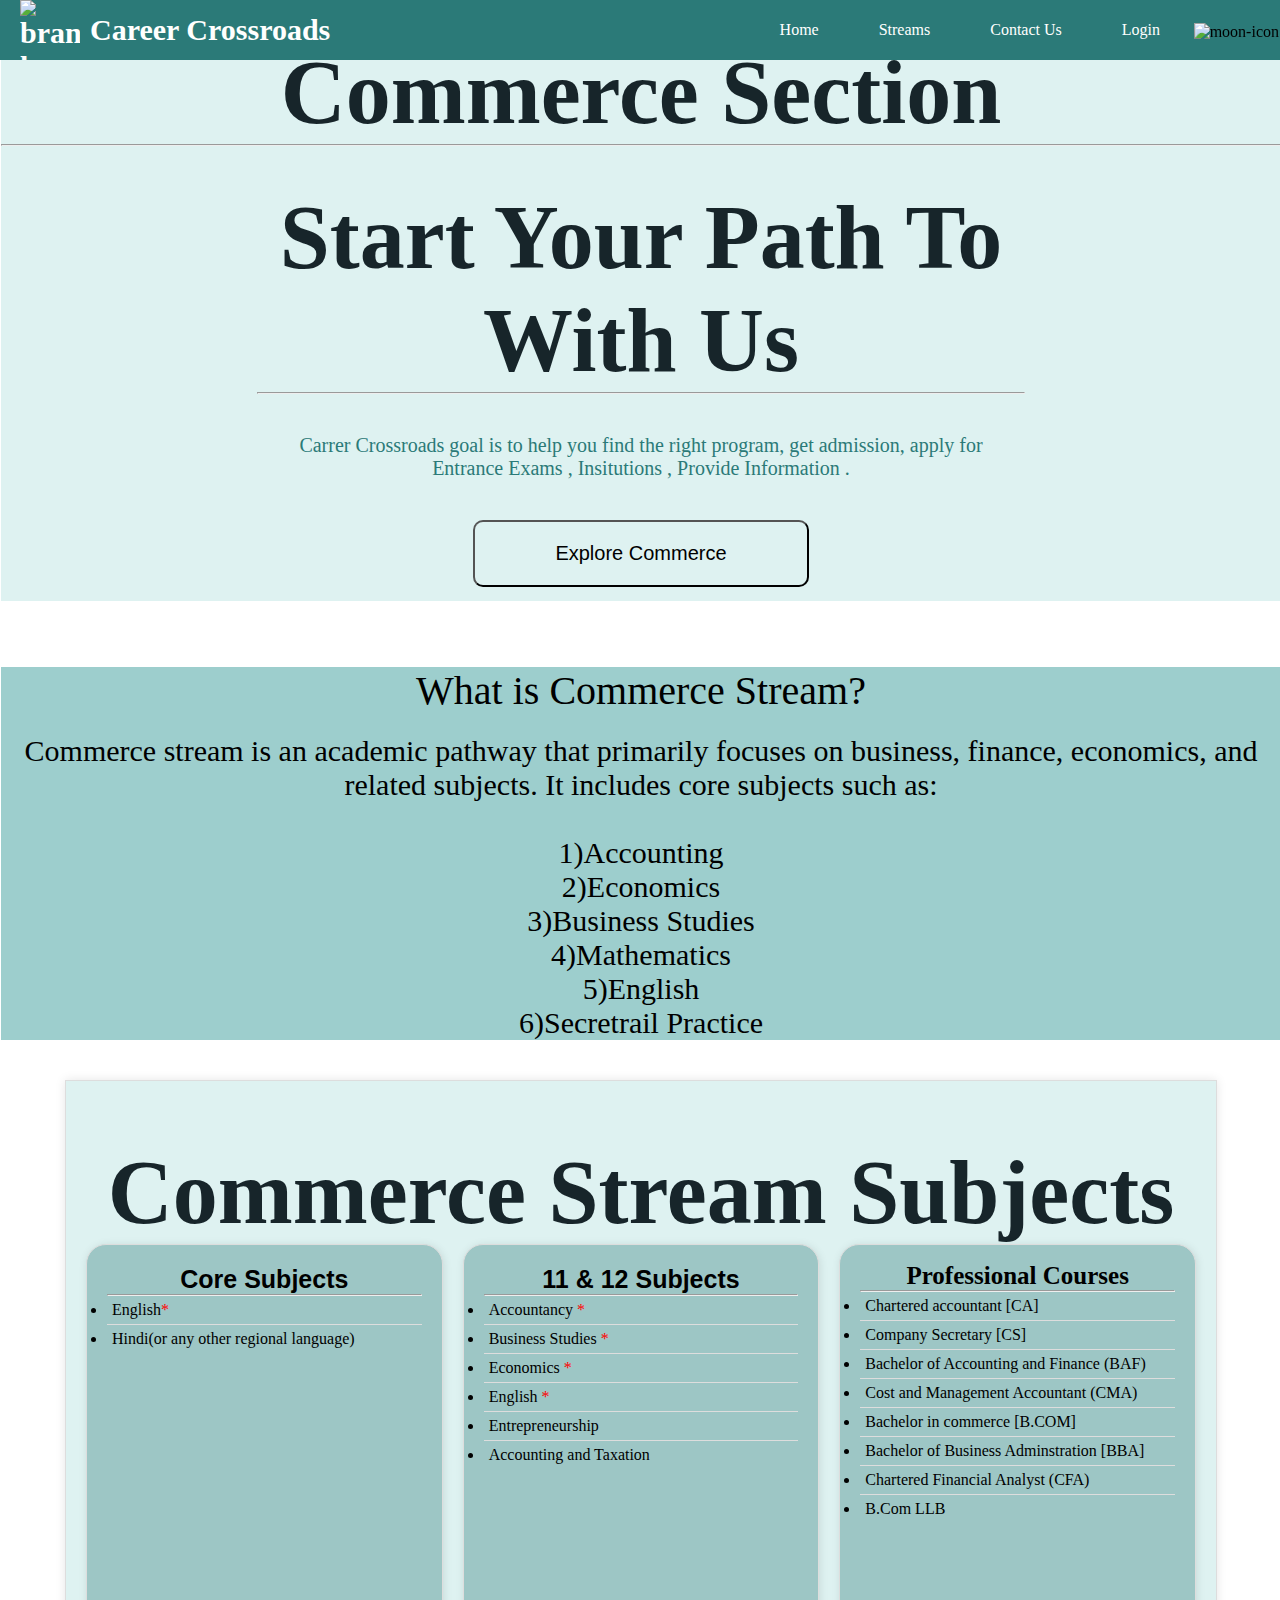
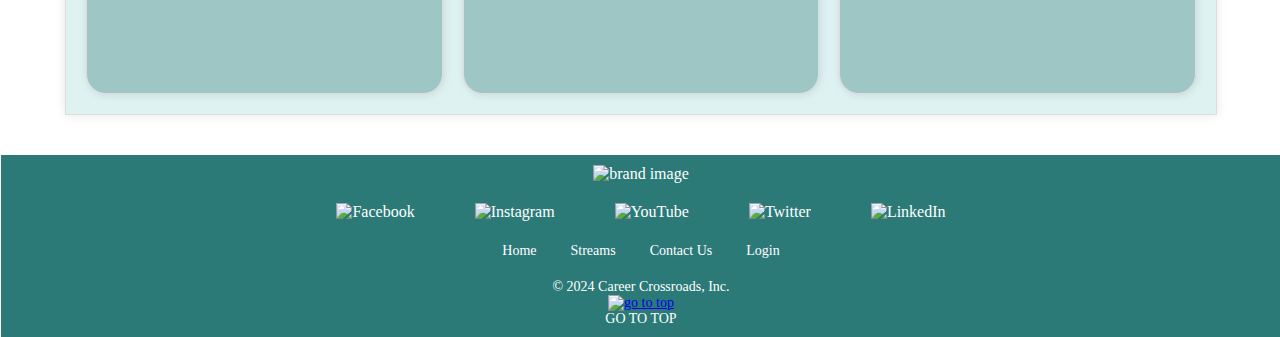
==== commit a0c603fa: "DONE Theme Changer" ====
--- a/pages/commerce_pages/commerce.html
+++ b/pages/commerce_pages/commerce.html
@@ -13,7 +13,7 @@
     <nav class="navbar">
         <div class="nav-logo">
             <a href="index.html">
-                <img src="brand-logo.png" alt="brand logo">
+                <img src="../../images/index-page-images/brand-logo.png" alt="brand logo">
                 Career Crossroads
             </a>
         </div>
@@ -24,7 +24,7 @@
                 <a href="#" class="dropbtn">Streams</a>
                 <div class="dropdown-content">
                     <a href="./pages/science_pages/science_main.html">Science</a>
-                    <a href="commerce.html">Commerce</a>
+                    <a href="./pages/commerce_pages/commerce.html">Commerce</a>
                     <a href="./pages/arts_pages/arts_main.html">Arts</a>
                 </div>
             </li>
@@ -37,6 +37,11 @@
             <span></span>
             <span></span>
             <span></span>
+        </div>
+
+        <div class="theme-changer">
+            <img id="theme-icon" src="../../images/arts-page-image/moon.png" alt="moon-icon">
+                
         </div>
     </nav>
     <div class="main">
@@ -51,84 +56,153 @@
             Entrance Exams , Insitutions , Provide Information .
         </p>
         <div class="button">
-            <a href="programs.html"><button class="btn">Explore Commerce</button></a>
-
-        </div>
-
-        
-            <div class="con">
-
-                <p class="headingg">What is Commerce Stream?</p>
-                <p class="sub-content">
-                    Commerce stream is an academic pathway that primarily focuses on  business, finance, economics, and
-                    related subjects. It includes core subjects such as: <br><br>
-
-                    1)Accounting <br>
-                    2)Economics <br>
-                    3)Business Studies <br>
-                    4)Mathematics <br>
-                    5)English <br>
-                    6)Secretrail Practice <br>
-                </p>
+            <a href="competitive.html"><button class="btn">Explore Commerce</button></a>
+
+        </div>
+
+
+        <div class="con">
+
+            <p class="headingg">What is Commerce Stream?</p>
+            <p class="sub-content">
+                Commerce stream is an academic pathway that primarily focuses on business, finance, economics, and
+                related subjects. It includes core subjects such as: <br><br>
+
+                1)Accounting <br>
+                2)Economics <br>
+                3)Business Studies <br>
+                4)Mathematics <br>
+                5)English <br>
+                6)Secretrail Practice <br>
+            </p>
+        </div>
+
+        <div class="subject-container">
+
+            <h1 class="sub-h1">Commerce Stream Subjects</h1>
+            <div class="card-grid">
+                <div class="card">
+                    <h2 class=" deg">Core Subjects</h2>
+                    <hr>
+                    <ul>
+                        <li>English<span class="star">*</span></li>
+                        <li>Hindi(or any other regional language)</li>
+                    </ul>
+                </div>
+                <div class="card">
+                    <h2 class=" deg"> 11 & 12 Subjects</h2>
+                    <hr>
+                    <ul>
+                        <li>Accountancy <span class="star">*</span></li>
+                        <li> Business Studies <span class="star">*</span></li>
+                        <li> Economics <span class="star">*</span></li>
+                        <li> English <span class="star">*</span></li>
+                        <li>Entrepreneurship</li>
+                        <li>Accounting and Taxation</li>
+
+                    </ul>
+                </div>
+                <div class="card">
+                    <h3 class=" deg1">Professional Courses</h3>
+                    <hr class="pc">
+                    <ul>
+                        <li>Chartered accountant [CA]</li>
+                        <li>Company Secretary [CS]</li>
+                        <li>Bachelor of Accounting and Finance (BAF)</li>
+                        <li>Cost and Management Accountant (CMA)</li>
+                        <li>Bachelor in commerce [B.COM]</li>
+                        <li>Bachelor of Business Adminstration [BBA]</li>
+                        <li>Chartered Financial Analyst (CFA)</li>
+                        <li>B.Com LLB</li>
+                    </ul>
+                </div>
+
             </div>
 
-            <div class="subject-container">
-
-                <h1 class="sub-h1">Commerce Stream Subjects</h1>
-                <div class="card-grid">
-                    <div class="card">
-                        <h2 class=" deg">Core Subjects</h2>
-                        <hr>
-                        <ul>
-                            <li>English<span class="star">*</span></li>
-                            <li>Hindi(or any other regional language)</li>
-                        </ul>
-                    </div>
-                    <div class="card">
-                        <h2 class=" deg"> 11 & 12 Subjects</h2>
-                        <hr>
-                        <ul>
-                            <li>Accountancy <span class="star">*</span></li>
-                            <li> Business Studies <span class="star">*</span></li>
-                            <li> Economics <span class="star">*</span></li>
-                            <li> English <span class="star">*</span></li>
-                            <li>Entrepreneurship</li>
-                            <li>Accounting and Taxation</li>
-
-                        </ul>
-                    </div>
-                    <div class="card">
-                        <h3 class=" deg1">Professional Courses</h3>
-                        <hr class="pc">
-                        <ul>
-                            <li>Chartered accountant [CA]</li>
-                            <li>Company Secretary [CS]</li>
-                            <li>Bachelor of Accounting and Finance (BAF)</li>
-                            <li>Cost and Management Accountant (CMA)</li>
-                            <li>Bachelor in commerce [B.COM]</li>
-                            <li>Bachelor of Business Adminstration [BBA]</li>
-                            <li>Chartered Financial Analyst (CFA)</li>
-                            <li>B.Com LLB</li>
-                        </ul>
-                    </div>
-
-                </div>
-             
+
+        </div>
+
+
+        <footer class="footer">
+
+            <img class="brand-img-footer" src="../../images/index-page-images/brand-logo.png" alt="brand image" />
+
+            <div class="footer-social-icons">
+
+                <a href="https://www.facebook.com/" class="social-icon" target="_blank">
+                    <img src="../../images/index-page-images/faceboook-icon.png" alt="Facebook">
+                </a>
+
+                <a href="https://www.instagram.com/" class="social-icon" target="_blank">
+                    <img src="../../images/index-page-images/instagram-icon.png" alt="Instagram">
+                </a>
+
+                <a href="https://www.youtube.com/" class="social-icon" target="_blank">
+                    <img src="../../images/index-page-images/youtube-icon.png" alt="YouTube">
+                </a>
+
+                <a href="https://x.com/?lang=en" class="social-icon" target="_blank">
+                    <img src="../../images/index-page-images/twitter-icon.png" alt="Twitter">
+                </a>
+
+                <a href="https://www.linkedin.com/" class="social-icon" target="_blank">
+                    <img src="../../images/index-page-images/linked-icon.png" alt="LinkedIn">
+                </a>
 
             </div>
 
-        
-
-       
-        <script>
-            const typed = new Typed(".auto-type", {
-                strings: ["Dream", "Success", "Consistency", "Excellence", "Growth"],
-                typespeed: 150,
-                backspeed: 150,
-                looped: true
-
-            })
-        </script>
+            <div class="footer-links">
+                <a href="index.html">Home</a>
+                <a href="index.html">Streams</a>
+                <a href="./pages/contact.html">Contact Us</a>
+                <a href="./pages/login.html">Login</a>
+            </div>
+
+   
+    <div class="footer-copyright">
+        <p>&copy; 2024 Career Crossroads, Inc.</p>
+
+        <a href="index.html">
+            <img class="top-icon" src="../../images/index-page-images/top-icon.png" alt="go to top" />
+        </a>
+        <p>GO TO TOP</p>
+
+    </div>
+    </footer>
+
+
+
+
+    <script>
+        const typed = new Typed(".auto-type", {
+            strings: ["Dream", "Success", "Consistency", "Excellence", "Growth"],
+            typespeed: 150,
+            backspeed: 150,
+            looped: true
+
+        })
+
+        const themeIcon = document.getElementById('theme-icon');
+const body = document.body;
+
+themeIcon.addEventListener('click', () => {
+    if (body.classList.contains('dark-theme')) {
+        body.classList.remove('dark-theme');
+        body.classList.add('light-theme');
+        themeIcon.src = './images/arts-page-image/moon.png';
+    } else {
+        body.classList.remove('light-theme');
+        body.classList.add('dark-theme');
+        themeIcon.src = './images/arts-page-image/sun.png';
+    }
+});
+
+document.getElementById('dropdown-items').addEventListener('click', function() {
+    document.getElementById('navMenu').classList.toggle('active');
+});
+
+
+    </script>
 </body>
 
 </html>--- a/css/commerce.css
+++ b/css/commerce.css
@@ -5,27 +5,22 @@
 }
 
 @import url(https://fonts.googleapis.com/css2?family=Poppins:wght@300;400;500;600;700&display=swap);
-
-body {
-
-    margin: 0;
-    padding: 0;
-    background-color: #def2f1;
-}
-
 .navbar {
     display: flex;
     justify-content: space-between;
     align-items: center;
-    background-color: #2b7a78;
+    background-color: #2B7A78;
     padding: 10px 20px;
-    position: relative;
+    position: fixed;
+    top: 0px;
+    width: 100%;
+    height:60px
 }
 
 .nav-logo a {
     display: flex;
     align-items: center;
-    color: #def2f1;
+    color: #fffffe;
     font-size: 30px;
     font-weight: bold;
     text-decoration: none;
@@ -47,6 +42,7 @@
     display: flex;
     margin: 0;
     padding: 0;
+    margin-right: 80px;
 }
 
 .nav-item {
@@ -55,7 +51,7 @@
 }
 
 .nav-item a {
-    color: #feffff;
+    color: #fffffe;
     text-decoration: none;
     padding: 10px 20px;
     display: block;
@@ -64,7 +60,7 @@
 
 .nav-item a:hover {
     color: #17252a;
-    background-color: #def2f1;
+    background-color: #DEF2F1 ;
     border-radius: 5px;
     transform: scale(1.1);
 }
@@ -91,7 +87,7 @@
 
 .dropdown-content a:hover {
     background-color: #def2f1;
-    color: #17252a;
+    color: #17252a; 
 }
 
 .dropdown:hover .dropdown-content {
@@ -113,6 +109,7 @@
     display: none;
     flex-direction: column;
     cursor: pointer;
+    margin-right: 30px;
 }
 
 .dropdown-items span {
@@ -403,4 +400,41 @@
 
 
 
-
+body {
+    transition: background-color 0.5s;
+  }
+  
+  .dark-theme {
+    background-color: #17252a;
+    color: #fff;
+  }
+  
+  .light-theme {
+    background-color: #def2f1;
+    color: #333;
+  }
+  
+  .theme-changer {
+    position: fixed;
+    top: 1px;
+    right: 1px;
+    z-index: 1;
+    cursor: pointer;
+  }
+  
+  #theme-icon {
+    width: 30px;
+    height: 30px;
+    margin-top: 22px;
+    transition: transform 0.5s;
+  }
+  
+  #theme-icon:hover {
+    transform: scale(1.1);
+  }
+
+
+
+
+
+
